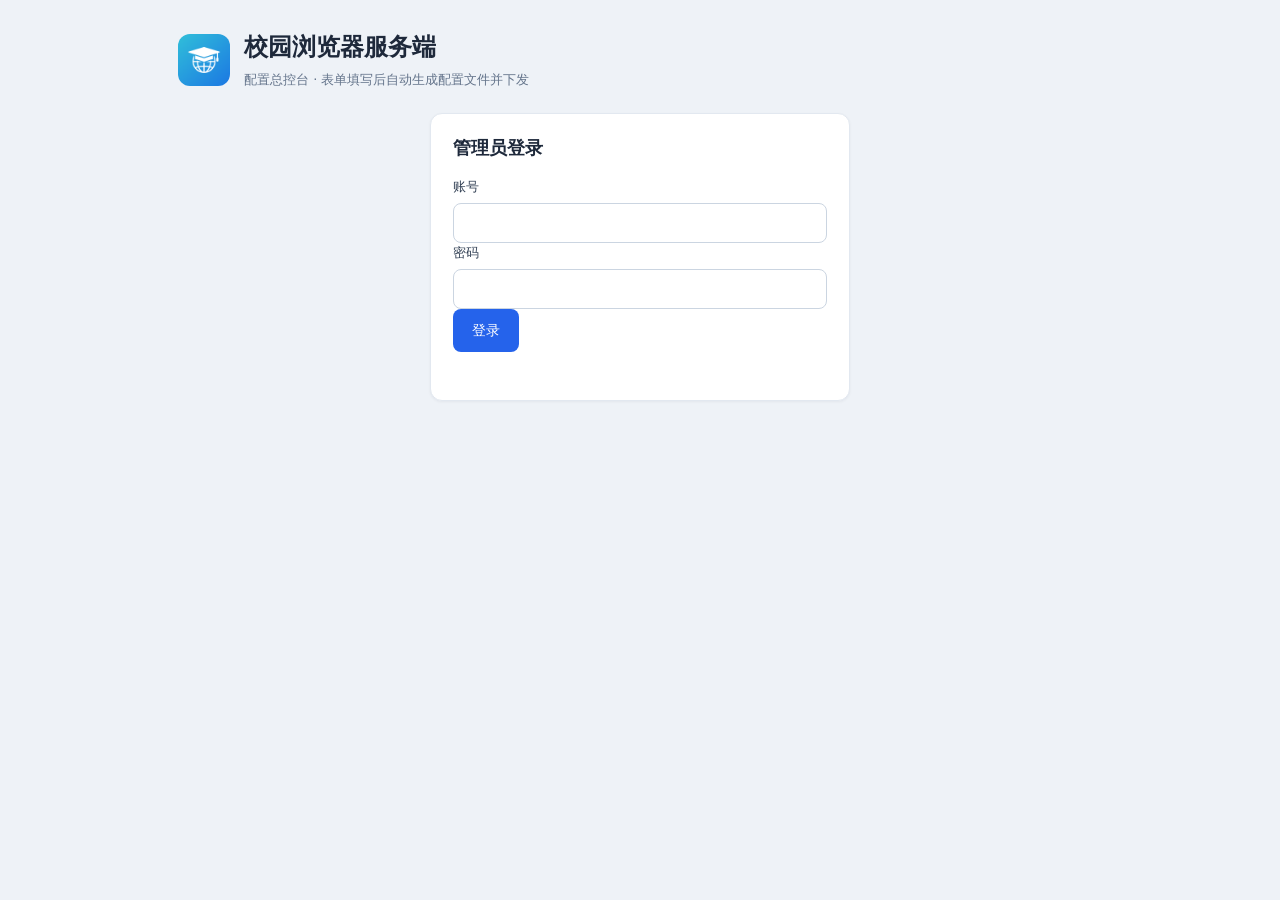
==== wwwroot/index.html @ 8f3c325d "Initial commit: school-browser-server v0.4.0" ====
<!DOCTYPE html>
<html lang="zh-CN">
<head>
  <meta charset="UTF-8">
  <meta name="viewport" content="width=device-width, initial-scale=1.0">
  <title>校园浏览器 · 服务端管理后台</title>
  <link rel="icon" href="favicon.ico">
  <link rel="stylesheet" href="styles.css">
</head>
<body>
<div class="wrap">
  <header class="page-header">
    <img src="logo.png" alt="校园浏览器 logo" class="page-logo">
    <div>
      <h1>校园浏览器服务端</h1>
      <p class="muted">配置总控台 · 表单填写后自动生成配置文件并下发</p>
    </div>
  </header>

  <!-- 首次启动初始化向导 -->
  <section id="screen-setup" class="card hidden">
    <h2>首次启动 · 初始化向导</h2>
    <p class="muted">设置管理员账号与第一份配置，完成后写入本地数据库。</p>
    <div class="grid">
      <label>管理员账号<input id="setup-username" autocomplete="username" placeholder="admin"></label>
      <label>登录密码（至少 6 位）<input id="setup-password" type="password" autocomplete="new-password"></label>
      <label>门户标题<input id="setup-title" value="校园门户"></label>
      <label>首页网址<input id="setup-home" placeholder="https://portal.example.edu.cn"></label>
      <label>管控模式
        <select id="setup-mode">
          <option value="whitelist">白名单（只放行规则内网址，推荐）</option>
          <option value="blacklist">黑名单（默认全放行，仅拦截规则内网址）</option>
        </select>
      </label>
      <label>轮询间隔（秒，30~86400）<input id="setup-interval" type="number" value="300" min="30"></label>
      <label class="full">白/黑名单规则（一行一条，支持 *.example.edu.cn、https://host/*）
        <textarea id="setup-rules" rows="4" placeholder="*.example.edu.cn&#10;https://jw.example.edu.cn/*"></textarea>
      </label>
      <div class="full">
        <label>快捷书签（教师在 APP 工具栏一键打开；白名单模式下书签网址自动放行）</label>
        <div id="setup-bookmarks" class="bm-editor"></div>
        <button type="button" id="btn-setup-add-bm" class="ghost add-bm">+ 添加书签</button>
      </div>
      <label class="chk"><input id="setup-hidden-entry" type="checkbox" checked> 允许平板打开隐藏管理入口（Logo 连点 5 次；关闭后仅能由服务器重新开启）</label>
      <label class="chk"><input id="setup-block-screenshot" type="checkbox" checked> 禁止截屏与录屏（FLAG_SECURE，开启后平板全局强制）</label>
      <div class="full">
        <label>允许唤醒的应用白名单（APP 工具栏「应用」按钮；网页内自定义 scheme 链接也按此表拉起）</label>
        <div id="setup-apps" class="app-editor"></div>
        <button type="button" id="btn-setup-add-app" class="ghost add-bm">+ 添加应用</button>
      </div>
      <label>平板 6 位管理密码（可留空）<input id="setup-pin" inputmode="numeric" maxlength="6" placeholder="6 位数字"></label>
    </div>
    <button id="btn-setup" class="primary">完成初始化</button>
    <p id="setup-msg" class="msg"></p>
  </section>

  <!-- 登录 -->
  <section id="screen-login" class="card hidden narrow">
    <h2>管理员登录</h2>
    <label>账号<input id="login-username" autocomplete="username"></label>
    <label>密码<input id="login-password" type="password" autocomplete="current-password"></label>
    <button id="btn-login" class="primary">登录</button>
    <p id="login-msg" class="msg"></p>
  </section>

  <!-- 控制台 -->
  <section id="screen-dashboard" class="hidden">
    <div class="bar">
      <h2>配置管理</h2>
      <div>
        <button id="btn-reload" class="ghost">刷新</button>
        <button id="btn-logout" class="ghost">退出登录</button>
      </div>
    </div>

    <div class="card">
      <div class="grid">
        <label>门户标题<input id="f-title"></label>
        <label>首页网址<input id="f-home" placeholder="https://..."></label>
        <label>备用网址（打不开时）<input id="f-fallback" placeholder="可选"></label>
        <label>管控模式
          <select id="f-mode">
            <option value="whitelist">白名单（只放行规则内）</option>
            <option value="blacklist">黑名单（仅拦截规则内）</option>
          </select>
        </label>
        <label>轮询间隔（秒）<input id="f-interval" type="number" min="30"></label>
        <label class="chk"><input id="f-kiosk" type="checkbox"> 启用全屏锁定（kiosk）</label>
        <label class="full">规则（一行一条）<textarea id="f-rules" rows="5"></textarea></label>
        <div class="full">
          <label>快捷书签（APP 工具栏书签按钮中展示，白名单模式下自动放行）</label>
          <div id="f-bookmarks" class="bm-editor"></div>
          <button type="button" id="btn-f-add-bm" class="ghost add-bm">+ 添加书签</button>
        </div>
        <label class="chk"><input id="f-hidden-entry" type="checkbox" checked> 允许平板打开隐藏管理入口</label>
        <label class="chk"><input id="f-block-screenshot" type="checkbox" checked> 禁止截屏与录屏</label>
        <div class="full">
          <label>允许唤醒的应用白名单（包名 / 显示名 / 触发 scheme）</label>
          <div id="f-apps" class="app-editor"></div>
          <button type="button" id="btn-f-add-app" class="ghost add-bm">+ 添加应用</button>
        </div>
        <label>平板 6 位管理密码<input id="f-pin" inputmode="numeric" maxlength="6" placeholder="留空保持不变"></label>
        <label>发布备注（可选）<input id="f-note" placeholder="如：新增教务系统"></label>
      </div>
      <button id="btn-publish" class="primary">发布新版本</button>
      <p id="pub-msg" class="msg"></p>
    </div>

    <div class="card">
      <h3>历史版本（回滚）</h3>
      <table id="tbl-versions">
        <thead><tr><th>版本</th><th>发布时间</th><th>备注</th><th>操作</th></tr></thead>
        <tbody></tbody>
      </table>
    </div>

    <div class="card">
      <h3>在线设备</h3>
      <table id="tbl-devices">
        <thead><tr><th>状态</th><th>设备 ID</th><th>名称</th><th>APP 版本</th><th>配置版本</th><th>当前 IP</th><th>注册时间</th><th>最后在线</th></tr></thead>
        <tbody></tbody>
      </table>
    </div>

    <div class="card">
      <h3>配置签名公钥（内置到 APP）</h3>
      <p class="muted">把下面内容填入 APP 端 SecurityConfig.SERVER_PUBLIC_KEY_PEM 后重新打包；留空时 APP 仅记录警告不验签（仅限调试）。</p>
      <textarea id="ta-pubkey" rows="6" readonly></textarea>
    </div>
  </section>
</div>
<script src="app.js"></script>
</body>
</html>
---- wwwroot/styles.css ----
* { box-sizing: border-box; margin: 0; padding: 0; }
body {
  font-family: "PingFang SC", "Microsoft YaHei", system-ui, sans-serif;
  background: #eef2f7; color: #1e293b; line-height: 1.6;
}
.wrap { max-width: 960px; margin: 0 auto; padding: 28px 18px 48px; }
header { text-align: center; margin-bottom: 22px; }
h1 { font-size: 24px; }
.page-header { display: flex; align-items: center; gap: 14px; text-align: left; }
.page-header h1 { margin: 0; }
.page-header p { margin: 4px 0 0; }
.page-logo { width: 52px; height: 52px; border-radius: 12px; flex-shrink: 0; }
h2 { font-size: 18px; margin-bottom: 14px; }
h3 { font-size: 15px; margin-bottom: 10px; }
.muted { color: #64748b; font-size: 13px; margin: 6px 0 14px; }
.hidden { display: none !important; }

.card {
  background: #fff; border: 1px solid #e2e8f0; border-radius: 12px;
  padding: 20px 22px; margin-bottom: 18px; box-shadow: 0 1px 3px rgba(15,23,42,.05);
}
.narrow { max-width: 420px; margin: 0 auto; }
.bar { display: flex; justify-content: space-between; align-items: center; margin: 6px 2px 12px; }
.bar h2 { margin: 0; }

.grid { display: grid; grid-template-columns: 1fr 1fr; gap: 12px 16px; margin-bottom: 14px; }
label { display: flex; flex-direction: column; font-size: 13px; color: #334155; gap: 5px; }
label.full { grid-column: 1 / -1; }
label.chk { flex-direction: row; align-items: center; gap: 8px; }
input, select, textarea {
  font: inherit; font-size: 14px; padding: 8px 10px;
  border: 1px solid #cbd5e1; border-radius: 8px; background: #fff; color: #0f172a;
  width: 100%;
}
textarea { resize: vertical; font-family: ui-monospace, Menlo, Consolas, monospace; font-size: 12.5px; }
input:focus, select:focus, textarea:focus { outline: 2px solid #bfdbfe; border-color: #2563eb; }

button {
  font: inherit; font-size: 14px; padding: 9px 18px; border-radius: 8px;
  border: 1px solid transparent; cursor: pointer;
}
.primary { background: #2563eb; color: #fff; }
.primary:hover { background: #1d4ed8; }
.ghost { background: #fff; border-color: #cbd5e1; color: #334155; margin-left: 8px; }
.ghost:hover { background: #f1f5f9; }
.mini { padding: 4px 10px; font-size: 12.5px; background: #fff7ed; border-color: #fdba74; color: #c2410c; }

.msg { font-size: 13px; margin-top: 10px; min-height: 18px; }
.msg.ok { color: #15803d; }
.msg.err { color: #b91c1c; }

/* 快捷书签编辑器 */
.bm-editor { display: flex; flex-direction: column; gap: 8px; margin: 6px 0 8px; }
.bm-row { display: grid; grid-template-columns: 1fr 1.6fr 40px; gap: 8px; align-items: center; }
.bm-row .bm-del {
  padding: 7px 0; border-radius: 8px; border: 1px solid #fecaca;
  background: #fef2f2; color: #b91c1c; cursor: pointer; font-size: 16px; line-height: 1;
}
.bm-row .bm-del:hover { background: #fee2e2; }
.add-bm { padding: 6px 14px; font-size: 13px; }

/* 允许唤醒的应用编辑器（显示名 / 包名 / scheme / 删除） */
.app-editor { display: flex; flex-direction: column; gap: 8px; margin: 6px 0 8px; }
.app-row { display: grid; grid-template-columns: 1.2fr 1.4fr 1fr 40px; gap: 8px; align-items: center; }
.app-row .app-del {
  padding: 7px 0; border-radius: 8px; border: 1px solid #fecaca;
  background: #fef2f2; color: #b91c1c; cursor: pointer; font-size: 16px; line-height: 1;
}
.app-row .app-del:hover { background: #fee2e2; }

table { width: 100%; border-collapse: collapse; font-size: 13px; }
th, td { text-align: left; padding: 8px 10px; border-bottom: 1px solid #eef2f7; }
th { color: #64748b; font-weight: 600; font-size: 12.5px; }
td code { font-size: 12px; }
#ta-pubkey { background: #f8fafc; }

@media (max-width: 640px) {
  .grid { grid-template-columns: 1fr; }
}
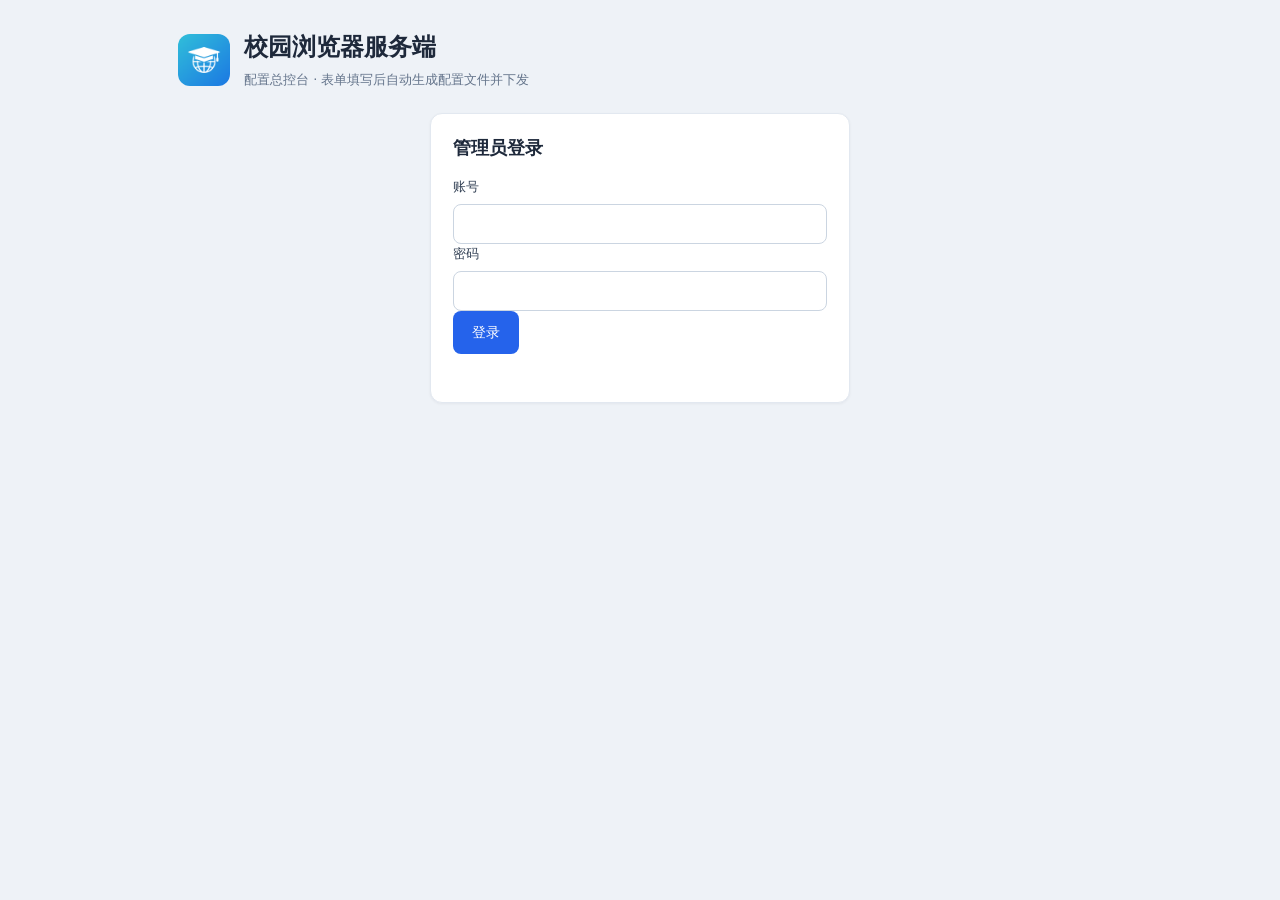
==== commit bac5698a: "v0.8.3：后台配置页排版重构 + 删安全设置 + APP UA 强制常开 + 平板密码与配置解耦 + 前端拆页 + 静态资源安全头（含 0.8.3 安装包） - 配置管理页拆成 7 张分组卡片；修" ====
--- a/wwwroot/index.html
+++ b/wwwroot/index.html
@@ -3,7 +3,7 @@
 <head>
   <meta charset="UTF-8">
   <meta name="viewport" content="width=device-width, initial-scale=1.0">
-  <title>校园浏览器 · 服务端管理后台</title>
+  <title>管理员登录 · 校园浏览器服务端</title>
   <link rel="icon" href="favicon.ico">
   <link rel="stylesheet" href="styles.css">
 </head>
@@ -17,118 +17,16 @@
     </div>
   </header>
 
-  <!-- 首次启动初始化向导 -->
-  <section id="screen-setup" class="card hidden">
-    <h2>首次启动 · 初始化向导</h2>
-    <p class="muted">设置管理员账号与第一份配置，完成后写入本地数据库。</p>
-    <div class="grid">
-      <label>管理员账号<input id="setup-username" autocomplete="username" placeholder="admin"></label>
-      <label>登录密码（至少 6 位）<input id="setup-password" type="password" autocomplete="new-password"></label>
-      <label>门户标题<input id="setup-title" value="校园门户"></label>
-      <label>首页网址<input id="setup-home" placeholder="https://portal.example.edu.cn"></label>
-      <label>管控模式
-        <select id="setup-mode">
-          <option value="whitelist">白名单（只放行规则内网址，推荐）</option>
-          <option value="blacklist">黑名单（默认全放行，仅拦截规则内网址）</option>
-        </select>
-      </label>
-      <label>轮询间隔（秒，30~86400）<input id="setup-interval" type="number" value="300" min="30"></label>
-      <label class="full">白/黑名单规则（一行一条，支持 *.example.edu.cn、https://host/*）
-        <textarea id="setup-rules" rows="4" placeholder="*.example.edu.cn&#10;https://jw.example.edu.cn/*"></textarea>
-      </label>
-      <div class="full">
-        <label>快捷书签（教师在 APP 工具栏一键打开；白名单模式下书签网址自动放行）</label>
-        <div id="setup-bookmarks" class="bm-editor"></div>
-        <button type="button" id="btn-setup-add-bm" class="ghost add-bm">+ 添加书签</button>
-      </div>
-      <label class="chk"><input id="setup-hidden-entry" type="checkbox" checked> 允许平板打开隐藏管理入口（Logo 连点 5 次；关闭后仅能由服务器重新开启）</label>
-      <label class="chk"><input id="setup-block-screenshot" type="checkbox" checked> 禁止截屏与录屏（FLAG_SECURE，开启后平板全局强制）</label>
-      <div class="full">
-        <label>允许唤醒的应用白名单（APP 工具栏「应用」按钮；网页内自定义 scheme 链接也按此表拉起）</label>
-        <div id="setup-apps" class="app-editor"></div>
-        <button type="button" id="btn-setup-add-app" class="ghost add-bm">+ 添加应用</button>
-      </div>
-      <label>平板 6 位管理密码（可留空）<input id="setup-pin" inputmode="numeric" maxlength="6" placeholder="6 位数字"></label>
-    </div>
-    <button id="btn-setup" class="primary">完成初始化</button>
-    <p id="setup-msg" class="msg"></p>
-  </section>
-
-  <!-- 登录 -->
-  <section id="screen-login" class="card hidden narrow">
+  <!-- 管理员登录 -->
+  <section id="screen-login" class="card narrow">
     <h2>管理员登录</h2>
     <label>账号<input id="login-username" autocomplete="username"></label>
     <label>密码<input id="login-password" type="password" autocomplete="current-password"></label>
     <button id="btn-login" class="primary">登录</button>
     <p id="login-msg" class="msg"></p>
   </section>
-
-  <!-- 控制台 -->
-  <section id="screen-dashboard" class="hidden">
-    <div class="bar">
-      <h2>配置管理</h2>
-      <div>
-        <button id="btn-reload" class="ghost">刷新</button>
-        <button id="btn-logout" class="ghost">退出登录</button>
-      </div>
-    </div>
-
-    <div class="card">
-      <div class="grid">
-        <label>门户标题<input id="f-title"></label>
-        <label>首页网址<input id="f-home" placeholder="https://..."></label>
-        <label>备用网址（打不开时）<input id="f-fallback" placeholder="可选"></label>
-        <label>管控模式
-          <select id="f-mode">
-            <option value="whitelist">白名单（只放行规则内）</option>
-            <option value="blacklist">黑名单（仅拦截规则内）</option>
-          </select>
-        </label>
-        <label>轮询间隔（秒）<input id="f-interval" type="number" min="30"></label>
-        <label class="chk"><input id="f-kiosk" type="checkbox"> 启用全屏锁定（kiosk）</label>
-        <label class="full">规则（一行一条）<textarea id="f-rules" rows="5"></textarea></label>
-        <div class="full">
-          <label>快捷书签（APP 工具栏书签按钮中展示，白名单模式下自动放行）</label>
-          <div id="f-bookmarks" class="bm-editor"></div>
-          <button type="button" id="btn-f-add-bm" class="ghost add-bm">+ 添加书签</button>
-        </div>
-        <label class="chk"><input id="f-hidden-entry" type="checkbox" checked> 允许平板打开隐藏管理入口</label>
-        <label class="chk"><input id="f-block-screenshot" type="checkbox" checked> 禁止截屏与录屏</label>
-        <div class="full">
-          <label>允许唤醒的应用白名单（包名 / 显示名 / 触发 scheme）</label>
-          <div id="f-apps" class="app-editor"></div>
-          <button type="button" id="btn-f-add-app" class="ghost add-bm">+ 添加应用</button>
-        </div>
-        <label>平板 6 位管理密码<input id="f-pin" inputmode="numeric" maxlength="6" placeholder="留空保持不变"></label>
-        <label>发布备注（可选）<input id="f-note" placeholder="如：新增教务系统"></label>
-      </div>
-      <button id="btn-publish" class="primary">发布新版本</button>
-      <p id="pub-msg" class="msg"></p>
-    </div>
-
-    <div class="card">
-      <h3>历史版本（回滚）</h3>
-      <table id="tbl-versions">
-        <thead><tr><th>版本</th><th>发布时间</th><th>备注</th><th>操作</th></tr></thead>
-        <tbody></tbody>
-      </table>
-    </div>
-
-    <div class="card">
-      <h3>在线设备</h3>
-      <table id="tbl-devices">
-        <thead><tr><th>状态</th><th>设备 ID</th><th>名称</th><th>APP 版本</th><th>配置版本</th><th>当前 IP</th><th>注册时间</th><th>最后在线</th></tr></thead>
-        <tbody></tbody>
-      </table>
-    </div>
-
-    <div class="card">
-      <h3>配置签名公钥（内置到 APP）</h3>
-      <p class="muted">把下面内容填入 APP 端 SecurityConfig.SERVER_PUBLIC_KEY_PEM 后重新打包；留空时 APP 仅记录警告不验签（仅限调试）。</p>
-      <textarea id="ta-pubkey" rows="6" readonly></textarea>
-    </div>
-  </section>
 </div>
-<script src="app.js"></script>
+<script src="js/core.js"></script>
+<script src="js/login.js"></script>
 </body>
 </html>
--- a/wwwroot/styles.css
+++ b/wwwroot/styles.css
@@ -15,25 +15,48 @@
 .muted { color: #64748b; font-size: 13px; margin: 6px 0 14px; }
 .hidden { display: none !important; }
 
+/* ===== 卡片 ===== */
 .card {
   background: #fff; border: 1px solid #e2e8f0; border-radius: 12px;
   padding: 20px 22px; margin-bottom: 18px; box-shadow: 0 1px 3px rgba(15,23,42,.05);
 }
+.card > :last-child { margin-bottom: 0; }
 .narrow { max-width: 420px; margin: 0 auto; }
 .bar { display: flex; justify-content: space-between; align-items: center; margin: 6px 2px 12px; }
 .bar h2 { margin: 0; }
-
-.grid { display: grid; grid-template-columns: 1fr 1fr; gap: 12px 16px; margin-bottom: 14px; }
-label { display: flex; flex-direction: column; font-size: 13px; color: #334155; gap: 5px; }
+/* 卡片内的小节标题（v0.8.3 配置页分组）：左侧一条蓝色标识，与卡片标题区分 */
+.section-title {
+  display: flex; align-items: center; gap: 8px;
+  font-size: 14px; color: #0f172a; margin-bottom: 12px;
+}
+.section-title::before {
+  content: ""; width: 3px; height: 14px; border-radius: 2px; background: #2563eb; flex-shrink: 0;
+}
+.actions-card { background: #f8fbff; }
+
+/* ===== 表单栅格 ===== */
+.grid { display: grid; grid-template-columns: 1fr 1fr; gap: 14px 18px; }
+label { display: flex; flex-direction: column; font-size: 13px; color: #334155; gap: 6px; }
 label.full { grid-column: 1 / -1; }
-label.chk { flex-direction: row; align-items: center; gap: 8px; }
 input, select, textarea {
   font: inherit; font-size: 14px; padding: 8px 10px;
   border: 1px solid #cbd5e1; border-radius: 8px; background: #fff; color: #0f172a;
   width: 100%;
 }
+/* 关键修复（v0.8.3）：复选框/单选钮不受 width:100% 影响，否则会被拉满整格并挤到行尾 */
+input[type="checkbox"], input[type="radio"] { width: auto; flex: 0 0 auto; margin: 0; }
 textarea { resize: vertical; font-family: ui-monospace, Menlo, Consolas, monospace; font-size: 12.5px; }
 input:focus, select:focus, textarea:focus { outline: 2px solid #bfdbfe; border-color: #2563eb; }
+input[type="search"] { font-size: 13.5px; }
+
+/* 勾选式字段：整行 [勾选框] 说明文字，说明的第二行用小字灰字 */
+label.chk {
+  flex-direction: row; align-items: flex-start; gap: 9px;
+  font-size: 13.5px; line-height: 1.5; cursor: pointer;
+}
+label.chk input[type="checkbox"] { margin-top: 4px; }
+label.chk span { display: block; }
+label.chk span em { display: block; font-style: normal; color: #64748b; font-size: 12px; }
 
 button {
   font: inherit; font-size: 14px; padding: 9px 18px; border-radius: 8px;
@@ -57,7 +80,7 @@
   background: #fef2f2; color: #b91c1c; cursor: pointer; font-size: 16px; line-height: 1;
 }
 .bm-row .bm-del:hover { background: #fee2e2; }
-.add-bm { padding: 6px 14px; font-size: 13px; }
+.add-bm { padding: 6px 14px; font-size: 13px; margin-left: 0; }
 
 /* 允许唤醒的应用编辑器（显示名 / 包名 / scheme / 删除） */
 .app-editor { display: flex; flex-direction: column; gap: 8px; margin: 6px 0 8px; }
@@ -69,11 +92,145 @@
 .app-row .app-del:hover { background: #fee2e2; }
 
 table { width: 100%; border-collapse: collapse; font-size: 13px; }
-th, td { text-align: left; padding: 8px 10px; border-bottom: 1px solid #eef2f7; }
-th { color: #64748b; font-weight: 600; font-size: 12.5px; }
+th, td { text-align: left; padding: 10px 12px; border-bottom: 1px solid #eef2f7; }
+th { color: #64748b; font-weight: 600; font-size: 12.5px; white-space: nowrap; }
 td code { font-size: 12px; }
-#ta-pubkey { background: #f8fafc; }
+td.nowrap { white-space: nowrap; }
+tr.row-warn { background: #fdecec; }
+.dot-online-text { color: #2e9e5b; font-weight: 700; }
+.dot-offline-text { color: #9aa9ba; }
+/* 宽表格横向滚动，避免列挤压 */
+.table-scroll { overflow-x: auto; }
+.table-scroll table { min-width: 760px; }
+#ta-pubkey { background: #f8fafc; font-size: 12px; }
 
 @media (max-width: 640px) {
   .grid { grid-template-columns: 1fr; }
 }
+
+/* ===== 标签分级（v0.7.0）===== */
+.tabs {
+  display: flex; gap: 4px; background: #fff; border: 1px solid #e2e8f0;
+  border-radius: 10px; padding: 5px; margin-bottom: 16px; flex-wrap: wrap;
+}
+.tab {
+  background: transparent; border: none; color: #64748b;
+  padding: 8px 18px; border-radius: 7px; font-size: 14px;
+  transition: background .18s ease, color .18s ease;
+}
+.tab:hover { background: #f1f5f9; }
+.tab.active { background: #2563eb; color: #fff; }
+
+/* 标签面板：默认隐藏，由 js/admin.js 切换 */
+.tab-panel { display: none; animation: panel-fade .22s ease; }
+.tab-panel.active { display: block; }
+@keyframes panel-fade {
+  from { opacity: 0; transform: translateY(4px); }
+  to { opacity: 1; transform: translateY(0); }
+}
+
+/* ===== 设备管理工具栏（v0.7.0）===== */
+.device-toolbar h3 { display: flex; align-items: center; justify-content: space-between; margin-bottom: 12px; }
+.device-controls {
+  display: flex; gap: 12px; align-items: flex-end; flex-wrap: wrap; margin-bottom: 14px;
+}
+.device-controls .inline {
+  flex-direction: row; align-items: center; gap: 6px; font-size: 13px; white-space: nowrap;
+}
+.device-controls .inline select { width: auto; padding: 7px 10px; }
+.device-controls input[type="search"] { width: 220px; }
+.device-toolbar .inline {
+  flex-direction: row; align-items: center; gap: 6px; font-size: 13px;
+}
+.device-toolbar .inline select { width: auto; padding: 7px 10px; }
+.inline-note { margin: 0; font-weight: 400; }
+
+/* ===== 通用过渡动画（v0.7.0）===== */
+.card { transition: box-shadow .18s ease; }
+.card:hover { box-shadow: 0 3px 10px rgba(15,23,42,.08); }
+button { transition: background .15s ease, transform .08s ease, box-shadow .15s ease; }
+button:active { transform: scale(.97); }
+
+@media (max-width: 640px) {
+  .device-controls input[type="search"] { width: 100%; }
+  .device-controls { flex-direction: column; align-items: stretch; }
+}
+
+/* ===== 首页概览（v0.8.0）：指标卡 / 折线图 / 环形图 ===== */
+.stat-row { display: grid; grid-template-columns: repeat(4, 1fr); gap: 12px; }
+.stat-tile {
+  background: linear-gradient(180deg, #f8fbff 0%, #eef4ff 100%);
+  border: 1px solid #e2e8f0; border-radius: 12px; padding: 16px 14px; text-align: center;
+}
+.stat-num { font-size: 30px; font-weight: 700; color: #1b7ae0; line-height: 1.2; }
+.stat-label { font-size: 12.5px; color: #64748b; margin-top: 4px; }
+
+.chart-box { width: 100%; overflow: hidden; }
+#chart-line { width: 100%; height: 260px; display: block; }
+
+.donut-wrap { display: flex; align-items: center; gap: 28px; flex-wrap: wrap; }
+#chart-donut { width: 240px; height: 240px; flex-shrink: 0; }
+.donut-legend { font-size: 13.5px; line-height: 2; color: #334155; }
+.donut-legend .dot {
+  display: inline-block; width: 10px; height: 10px; border-radius: 50%; margin-right: 8px;
+}
+.dot-online { background: #1b7ae0; }
+.dot-offline { background: #cbd5e1; }
+.donut-legend .muted { max-width: 320px; line-height: 1.6; }
+
+@media (max-width: 760px) {
+  .stat-row { grid-template-columns: repeat(2, 1fr); }
+}
+
+/* ===== HTML 页编辑器（v0.8.0） ===== */
+.html-layout { display: grid; grid-template-columns: 260px 1fr; gap: 18px; align-items: start; }
+.html-list-head { display: flex; align-items: center; justify-content: space-between; margin-bottom: 8px; }
+#html-list { display: flex; flex-direction: column; gap: 6px; max-height: 420px; overflow-y: auto; }
+.html-item {
+  border: 1px solid #e2e8f0; border-radius: 8px; padding: 9px 11px; cursor: pointer;
+  background: #fff; transition: background .15s ease, border-color .15s ease;
+}
+.html-item:hover { background: #f1f5f9; }
+.html-item.active { border-color: #2563eb; background: #eff6ff; }
+.html-item .t { font-weight: 600; font-size: 13.5px; color: #0f172a; }
+.html-item .s { font-size: 12px; color: #64748b; word-break: break-all; }
+#html-body { min-height: 320px; line-height: 1.5; }
+.html-actions { display: flex; gap: 8px; flex-wrap: wrap; margin-top: 10px; }
+.html-actions .ghost { margin-left: 0; }
+.ghost.danger { border-color: #fecaca; color: #b91c1c; }
+.ghost.danger:hover { background: #fef2f2; }
+.html-picker { display: flex; flex-direction: column; gap: 6px; margin: 6px 0 4px; }
+.html-picker label { flex-direction: row; align-items: center; gap: 8px; font-size: 13px; }
+.html-picker code { font-size: 12px; color: #64748b; }
+
+/* ===== 操作日志分页（v0.8.0） ===== */
+.pager { display: flex; align-items: center; gap: 12px; margin-top: 12px; }
+#tbl-logs td { font-size: 12.5px; }
+#tbl-logs td.detail { max-width: 360px; word-break: break-word; }
+
+@media (max-width: 900px) {
+  .html-layout { grid-template-columns: 1fr; }
+}
+
+/* ===== 弹窗（v0.8.3：从 index.html 内联样式改为类） ===== */
+.modal-backdrop {
+  display: none; position: fixed; inset: 0; background: rgba(0,0,0,.4); z-index: 100;
+  align-items: center; justify-content: center; padding: 18px;
+}
+.modal-backdrop.open { display: flex; }
+.modal-box {
+  background: #fff; border-radius: 12px; padding: 20px 22px;
+  max-width: 480px; width: 100%; max-height: 85vh; overflow-y: auto;
+}
+.modal-box h3 { margin-top: 0; }
+.modal-box .muted { margin: 4px 0 10px; }
+.modal-row { display: flex; gap: 8px; margin-bottom: 10px; }
+.modal-columns { display: grid; grid-template-columns: 1fr 1fr; gap: 6px; margin-bottom: 14px; }
+.modal-columns .export-col {
+  flex-direction: row; align-items: center; gap: 6px; cursor: pointer; font-size: 13px;
+}
+.modal-field { margin-bottom: 14px; }
+.modal-label { display: block; margin-bottom: 6px; font-weight: 600; }
+.modal-range { display: flex; gap: 8px; align-items: center; margin-bottom: 8px; }
+.modal-actions { display: flex; gap: 8px; justify-content: flex-end; }
+.modal-actions .mini { margin-left: 0; }
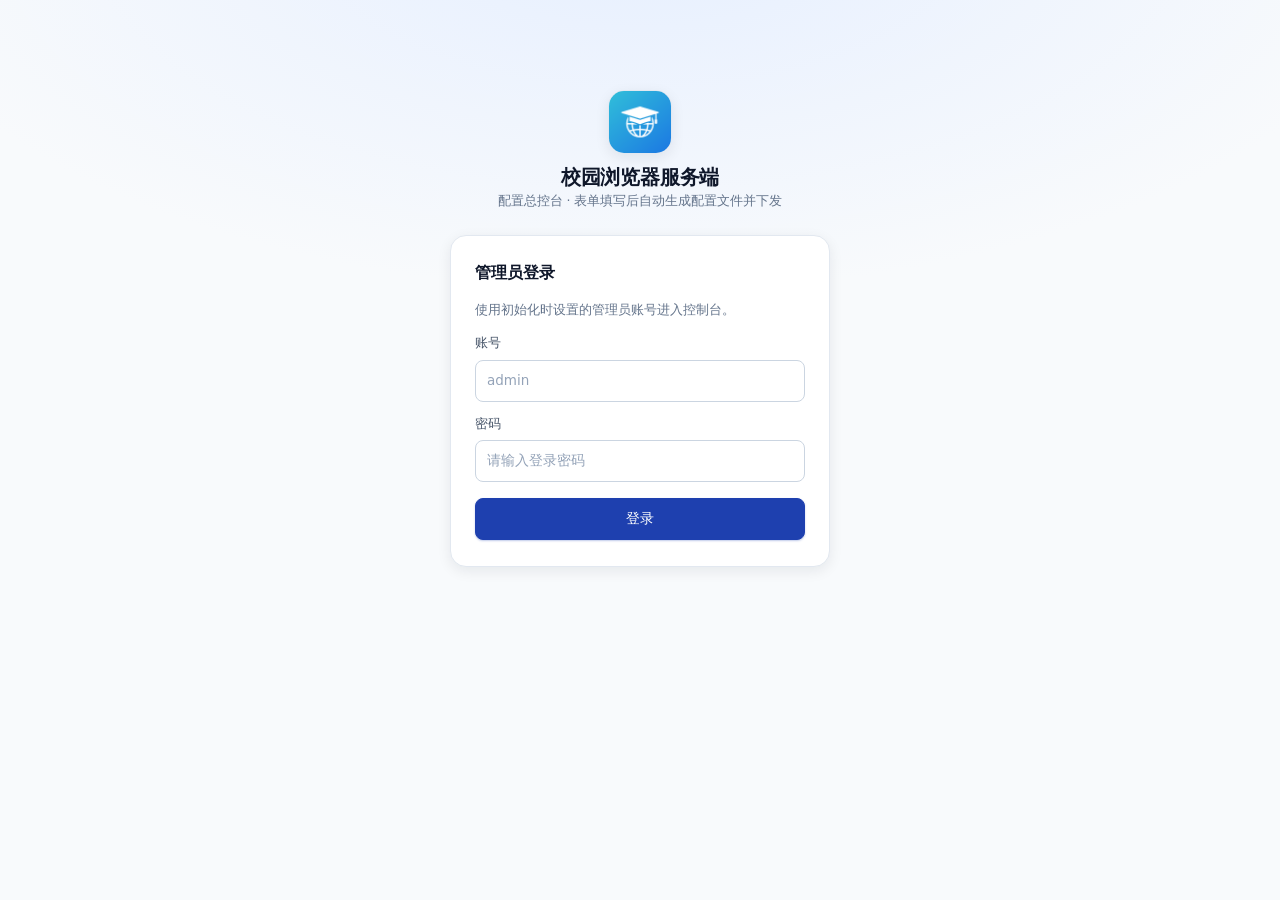
==== commit e04abb46: "后台视觉改版（未发版，随下一版发布）：设计令牌化 styles.css + 分段吸顶标签页 + 表格吸顶斑马纹 + 三真页面与统计卡矢量图标 + 首页图表换肤 + README 补「后台界面」 - s" ====
--- a/wwwroot/index.html
+++ b/wwwroot/index.html
@@ -3,11 +3,12 @@
 <head>
   <meta charset="UTF-8">
   <meta name="viewport" content="width=device-width, initial-scale=1.0">
+  <meta name="color-scheme" content="light">
   <title>管理员登录 · 校园浏览器服务端</title>
   <link rel="icon" href="favicon.ico">
   <link rel="stylesheet" href="styles.css">
 </head>
-<body>
+<body class="page-login">
 <div class="wrap">
   <header class="page-header">
     <img src="logo.png" alt="校园浏览器 logo" class="page-logo">
@@ -20,8 +21,9 @@
   <!-- 管理员登录 -->
   <section id="screen-login" class="card narrow">
     <h2>管理员登录</h2>
-    <label>账号<input id="login-username" autocomplete="username"></label>
-    <label>密码<input id="login-password" type="password" autocomplete="current-password"></label>
+    <p class="muted">使用初始化时设置的管理员账号进入控制台。</p>
+    <label>账号<input id="login-username" autocomplete="username" placeholder="admin"></label>
+    <label>密码<input id="login-password" type="password" autocomplete="current-password" placeholder="请输入登录密码"></label>
     <button id="btn-login" class="primary">登录</button>
     <p id="login-msg" class="msg"></p>
   </section>
--- a/wwwroot/styles.css
+++ b/wwwroot/styles.css
@@ -1,236 +1,594 @@
-* { box-sizing: border-box; margin: 0; padding: 0; }
+/* ==========================================================================
+   校园浏览器 · 服务端后台样式
+   设计基调：Data-Dense Dashboard —— 蓝色数据主色 + 琥珀色行动点，4/8 网格，紧凑
+   约束（不可破坏）：
+     · 零依赖、无构建：本文件是唯一 CSS 入口
+     · CSP 为 default-src 'self'：禁止外链字体/图片，只能用系统字体栈
+     · 所有既有 DOM id / 类名保持不变（.buildtools/smoketest 按 id 建桩）
+   颜色一律走语义令牌，禁止在组件里直接写裸 hex（图表 JS 内联 SVG 除外）
+   ========================================================================== */
+
+/* ---------- 1. 设计令牌 ---------- */
+:root {
+  color-scheme: light;
+
+  /* 字体：西文优先 -> 中文回退；等宽用于代码/规则/HTML 编辑 */
+  --font-sans: -apple-system, BlinkMacSystemFont, "Segoe UI", "PingFang SC",
+    "Hiragino Sans GB", "Microsoft YaHei UI", "Microsoft YaHei", system-ui, sans-serif;
+  --font-mono: ui-monospace, SFMono-Regular, "SF Mono", Menlo, Consolas,
+    "Microsoft YaHei", monospace;
+
+  /* 品牌色（data blue） */
+  --c-primary: #1e40af;
+  --c-primary-600: #2563eb;
+  --c-primary-500: #3b82f6;
+  --c-primary-100: #dbeafe;
+  --c-primary-50: #eff6ff;
+
+  /* 行动点（琥珀；由 #f59e0b 压深以满足正文 3:1） */
+  --c-accent: #b45309;
+  --c-accent-100: #fde68a;
+  --c-accent-50: #fffbeb;
+
+  /* 中性色 */
+  --c-bg: #f8fafc;
+  --c-surface: #ffffff;
+  --c-surface-2: #f1f5f9;
+  --c-surface-3: #e9eef6;
+  --c-border: #e2e8f0;
+  --c-border-strong: #cbd5e1;
+  --c-border-hover: #b6c2d4;
+  --c-text: #0f172a;
+  --c-text-2: #475569;
+  --c-text-3: #64748b;
+  --c-text-4: #94a3b8;
+
+  /* 状态色 */
+  --c-ok: #047857;
+  --c-ok-50: #ecfdf5;
+  --c-ok-border: #a7f3d0;
+  --c-danger: #b91c1c;
+  --c-danger-50: #fef2f2;
+  --c-danger-border: #fecaca;
+  --c-warn: #b45309;
+  --c-warn-50: #fffbeb;
+  /* 派生色：组件只引用这些令牌，不在规则里写裸 hex */
+  --c-accent-200: #fcd34d;
+  --c-accent-hover: #fef3c7;
+  --c-danger-100: #fee2e2;
+  --c-danger-300: #fca5a5;
+  --c-ok-600: #059669;
+  --c-warn-600: #d97706;
+  --c-divider: #eef2f7;
+  --c-row-alt: #fbfcfe;
+  --c-on-primary: #ffffff;
+  --c-primary-glow: #e6efff;
+
+  /* 圆角 */
+  --r-xs: 4px;
+  --r-sm: 6px;
+  --r: 8px;
+  --r-md: 10px;
+  --r-lg: 14px;
+  --r-xl: 16px;
+  --r-pill: 999px;
+
+  /* 阴影 / 焦点环 */
+  --sh-1: 0 1px 2px rgba(15, 23, 42, .04), 0 1px 3px rgba(15, 23, 42, .06);
+  --sh-2: 0 4px 14px rgba(15, 23, 42, .08);
+  --sh-3: 0 20px 50px rgba(15, 23, 42, .22);
+  --ring: 0 0 0 3px rgba(37, 99, 235, .18);
+
+  /* 间距：4/8 节奏 */
+  --sp-1: 4px;
+  --sp-2: 8px;
+  --sp-3: 12px;
+  --sp-4: 16px;
+  --sp-5: 24px;
+  --sp-6: 32px;
+
+  /* 动效 */
+  --ease: cubic-bezier(.2, .7, .3, 1);
+  --dur-1: 110ms;
+  --dur-2: 180ms;
+  --dur-3: 260ms;
+}
+
+/* ---------- 2. 基础 ---------- */
+*,
+*::before,
+*::after { box-sizing: border-box; margin: 0; padding: 0; }
+
 body {
-  font-family: "PingFang SC", "Microsoft YaHei", system-ui, sans-serif;
-  background: #eef2f7; color: #1e293b; line-height: 1.6;
-}
-.wrap { max-width: 960px; margin: 0 auto; padding: 28px 18px 48px; }
-header { text-align: center; margin-bottom: 22px; }
-h1 { font-size: 24px; }
-.page-header { display: flex; align-items: center; gap: 14px; text-align: left; }
-.page-header h1 { margin: 0; }
-.page-header p { margin: 4px 0 0; }
-.page-logo { width: 52px; height: 52px; border-radius: 12px; flex-shrink: 0; }
-h2 { font-size: 18px; margin-bottom: 14px; }
-h3 { font-size: 15px; margin-bottom: 10px; }
-.muted { color: #64748b; font-size: 13px; margin: 6px 0 14px; }
+  font-family: var(--font-sans);
+  font-size: 14px;
+  line-height: 1.6;
+  background: var(--c-bg);
+  color: var(--c-text);
+  -webkit-font-smoothing: antialiased;
+  text-rendering: optimizeLegibility;
+}
+
+::selection { background: var(--c-primary-100); color: var(--c-text); }
+
+* { scrollbar-width: thin; scrollbar-color: var(--c-border-strong) transparent; }
+::-webkit-scrollbar { width: 10px; height: 10px; }
+::-webkit-scrollbar-thumb {
+  background: var(--c-border-strong); border-radius: var(--r-pill);
+  border: 2px solid transparent; background-clip: content-box;
+}
+::-webkit-scrollbar-thumb:hover { background: var(--c-border-hover); background-clip: content-box; }
+::-webkit-scrollbar-track { background: transparent; }
+
+.page-logo { object-fit: contain; }
+
+.wrap { max-width: 1180px; margin: 0 auto; padding: 24px 20px 56px; }
+
+h1 { font-size: 22px; font-weight: 700; line-height: 1.3; letter-spacing: -.01em; }
+h2 { font-size: 17px; font-weight: 600; line-height: 1.4; }
+h3 { font-size: 14.5px; font-weight: 600; line-height: 1.45; }
+
+.card h2 { margin-bottom: var(--sp-4); }
+.card h3 { margin-bottom: 10px; }
+
+code {
+  font-family: var(--font-mono);
+  font-size: 12px;
+  background: var(--c-surface-2);
+  border-radius: var(--r-xs);
+  padding: 1px 5px;
+  color: var(--c-text-2);
+}
+
+.muted { color: var(--c-text-3); font-size: 13px; }
+p.muted { margin: 4px 0 12px; }
 .hidden { display: none !important; }
 
-/* ===== 卡片 ===== */
+/* ---------- 3. 页头 ---------- */
+.page-header {
+  display: flex; align-items: center; gap: var(--sp-3) var(--sp-4);
+  text-align: left; margin-bottom: var(--sp-5);
+}
+.page-header h1 { color: var(--c-text); }
+.page-header .muted { margin: 1px 0 0; font-size: 12.5px; color: var(--c-text-3); }
+.page-logo {
+  width: 52px; height: 52px; flex: 0 0 auto; border-radius: var(--r-lg);
+  background: var(--c-surface); border: 1px solid var(--c-border); box-shadow: var(--sh-1);
+}
+
+/* ---------- 4. 卡片 ---------- */
 .card {
-  background: #fff; border: 1px solid #e2e8f0; border-radius: 12px;
-  padding: 20px 22px; margin-bottom: 18px; box-shadow: 0 1px 3px rgba(15,23,42,.05);
-}
+  background: var(--c-surface);
+  border: 1px solid var(--c-border);
+  border-radius: var(--r-lg);
+  padding: 20px 22px;
+  margin-bottom: var(--sp-4);
+  box-shadow: var(--sh-1);
+  transition: border-color var(--dur-2) var(--ease), box-shadow var(--dur-2) var(--ease);
+}
+/* 卡片内有输入焦点时轻微提亮，替代"卡片悬浮"——静态表单不需要 hover 位移 */
+.card:focus-within { border-color: var(--c-primary-100); box-shadow: var(--sh-2); }
 .card > :last-child { margin-bottom: 0; }
-.narrow { max-width: 420px; margin: 0 auto; }
-.bar { display: flex; justify-content: space-between; align-items: center; margin: 6px 2px 12px; }
+.narrow { max-width: 400px; margin-inline: auto; }
+.actions-card { background: linear-gradient(180deg, var(--c-surface) 0%, var(--c-primary-50) 100%); }
+
+.bar {
+  display: flex; justify-content: space-between; align-items: center;
+  gap: var(--sp-3); flex-wrap: wrap; margin: 2px 2px var(--sp-4);
+}
 .bar h2 { margin: 0; }
-/* 卡片内的小节标题（v0.8.3 配置页分组）：左侧一条蓝色标识，与卡片标题区分 */
+.bar > div { display: flex; gap: var(--sp-2); align-items: center; }
+.bar > div .ghost { margin-left: 0; }
+
+/* 卡片内小节标题：左侧色条 + 加粗标题（v0.8.3 配置分组） */
 .section-title {
-  display: flex; align-items: center; gap: 8px;
-  font-size: 14px; color: #0f172a; margin-bottom: 12px;
+  display: flex; align-items: center; gap: var(--sp-2);
+  font-size: 14px; font-weight: 600; color: var(--c-text);
+  margin-bottom: var(--sp-3);
 }
 .section-title::before {
-  content: ""; width: 3px; height: 14px; border-radius: 2px; background: #2563eb; flex-shrink: 0;
-}
-.actions-card { background: #f8fbff; }
-
-/* ===== 表单栅格 ===== */
-.grid { display: grid; grid-template-columns: 1fr 1fr; gap: 14px 18px; }
-label { display: flex; flex-direction: column; font-size: 13px; color: #334155; gap: 6px; }
+  content: ""; width: 3px; height: 15px; flex: 0 0 auto;
+  border-radius: var(--r-pill); background: var(--c-primary-600);
+}
+
+/* ---------- 5. 表单 ---------- */
+.grid { display: grid; grid-template-columns: 1fr 1fr; gap: var(--sp-3) 18px; }
+label {
+  display: flex; flex-direction: column; gap: 6px;
+  font-size: 13px; font-weight: 500; color: var(--c-text-2);
+}
 label.full { grid-column: 1 / -1; }
+
 input, select, textarea {
-  font: inherit; font-size: 14px; padding: 8px 10px;
-  border: 1px solid #cbd5e1; border-radius: 8px; background: #fff; color: #0f172a;
-  width: 100%;
-}
+  font: inherit; font-size: 13.5px; font-weight: 400;
+  width: 100%; padding: 8px 11px;
+  color: var(--c-text); background: var(--c-surface);
+  border: 1px solid var(--c-border-strong); border-radius: var(--r);
+  transition: border-color var(--dur-1) var(--ease), box-shadow var(--dur-1) var(--ease),
+    background var(--dur-1) var(--ease);
+}
+input::placeholder, textarea::placeholder { color: var(--c-text-4); }
+/* 下拉框统一自绘箭头（CSP 已放行 img-src data:，不引入外部资源） */
+select {
+  appearance: none; -webkit-appearance: none;
+  padding-right: 30px;
+  background-image: url("data:image/svg+xml,%3Csvg xmlns='http://www.w3.org/2000/svg' viewBox='0 0 24 24' fill='none' stroke='%2364748b' stroke-width='2' stroke-linecap='round' stroke-linejoin='round'%3E%3Cpath d='M6 9l6 6 6-6'/%3E%3C/svg%3E");
+  background-repeat: no-repeat;
+  background-position: right 9px center;
+  background-size: 15px 15px;
+}
+input:hover, select:hover, textarea:hover { border-color: var(--c-border-hover); }
+input:focus, select:focus, textarea:focus {
+  outline: none; border-color: var(--c-primary-600); box-shadow: var(--ring);
+}
+input:disabled, select:disabled, textarea:disabled { background: var(--c-surface-2); color: var(--c-text-4); cursor: not-allowed; }
+textarea[readonly] { background: var(--c-surface-2); }
+
 /* 关键修复（v0.8.3）：复选框/单选钮不受 width:100% 影响，否则会被拉满整格并挤到行尾 */
-input[type="checkbox"], input[type="radio"] { width: auto; flex: 0 0 auto; margin: 0; }
-textarea { resize: vertical; font-family: ui-monospace, Menlo, Consolas, monospace; font-size: 12.5px; }
-input:focus, select:focus, textarea:focus { outline: 2px solid #bfdbfe; border-color: #2563eb; }
-input[type="search"] { font-size: 13.5px; }
-
-/* 勾选式字段：整行 [勾选框] 说明文字，说明的第二行用小字灰字 */
+input[type="checkbox"], input[type="radio"] {
+  width: 16px; height: 16px; flex: 0 0 auto; margin: 0; padding: 0;
+  accent-color: var(--c-primary-600); cursor: pointer;
+}
+input[type="search"] { font-size: 13px; }
+textarea {
+  resize: vertical; min-height: 72px;
+  font-family: var(--font-mono); font-size: 12.5px; line-height: 1.55;
+}
+
+/* 勾选式字段：整行 [勾选框] 说明文字，第二行小字灰字 */
 label.chk {
   flex-direction: row; align-items: flex-start; gap: 9px;
-  font-size: 13.5px; line-height: 1.5; cursor: pointer;
-}
-label.chk input[type="checkbox"] { margin-top: 4px; }
+  font-size: 13px; font-weight: 400; line-height: 1.5; cursor: pointer;
+  color: var(--c-text-2);
+}
+label.chk input[type="checkbox"] { margin-top: 3px; }
+label.chk:hover { color: var(--c-text); }
 label.chk span { display: block; }
-label.chk span em { display: block; font-style: normal; color: #64748b; font-size: 12px; }
-
+label.chk span em { display: block; font-style: normal; color: var(--c-text-3); font-size: 12px; }
+
+/* ---------- 6. 按钮 ---------- */
 button {
-  font: inherit; font-size: 14px; padding: 9px 18px; border-radius: 8px;
-  border: 1px solid transparent; cursor: pointer;
-}
-.primary { background: #2563eb; color: #fff; }
-.primary:hover { background: #1d4ed8; }
-.ghost { background: #fff; border-color: #cbd5e1; color: #334155; margin-left: 8px; }
-.ghost:hover { background: #f1f5f9; }
-.mini { padding: 4px 10px; font-size: 12.5px; background: #fff7ed; border-color: #fdba74; color: #c2410c; }
-
-.msg { font-size: 13px; margin-top: 10px; min-height: 18px; }
-.msg.ok { color: #15803d; }
-.msg.err { color: #b91c1c; }
-
-/* 快捷书签编辑器 */
-.bm-editor { display: flex; flex-direction: column; gap: 8px; margin: 6px 0 8px; }
-.bm-row { display: grid; grid-template-columns: 1fr 1.6fr 40px; gap: 8px; align-items: center; }
-.bm-row .bm-del {
-  padding: 7px 0; border-radius: 8px; border: 1px solid #fecaca;
-  background: #fef2f2; color: #b91c1c; cursor: pointer; font-size: 16px; line-height: 1;
-}
-.bm-row .bm-del:hover { background: #fee2e2; }
-.add-bm { padding: 6px 14px; font-size: 13px; margin-left: 0; }
-
-/* 允许唤醒的应用编辑器（显示名 / 包名 / scheme / 删除） */
-.app-editor { display: flex; flex-direction: column; gap: 8px; margin: 6px 0 8px; }
-.app-row { display: grid; grid-template-columns: 1.2fr 1.4fr 1fr 40px; gap: 8px; align-items: center; }
-.app-row .app-del {
-  padding: 7px 0; border-radius: 8px; border: 1px solid #fecaca;
-  background: #fef2f2; color: #b91c1c; cursor: pointer; font-size: 16px; line-height: 1;
-}
-.app-row .app-del:hover { background: #fee2e2; }
-
-table { width: 100%; border-collapse: collapse; font-size: 13px; }
-th, td { text-align: left; padding: 10px 12px; border-bottom: 1px solid #eef2f7; }
-th { color: #64748b; font-weight: 600; font-size: 12.5px; white-space: nowrap; }
-td code { font-size: 12px; }
+  font: inherit; font-size: 13.5px; font-weight: 500; line-height: 1.4;
+  display: inline-flex; align-items: center; justify-content: center; gap: 6px;
+  padding: 8px 15px; border-radius: var(--r); border: 1px solid transparent;
+  cursor: pointer; white-space: nowrap;
+  transition: background var(--dur-1) var(--ease), border-color var(--dur-1) var(--ease),
+    color var(--dur-1) var(--ease), box-shadow var(--dur-2) var(--ease),
+    transform var(--dur-1) var(--ease);
+}
+button svg { width: 15px; height: 15px; flex: 0 0 auto; }
+button:hover { text-decoration: none; }
+button:active { transform: scale(.98); }
+button:disabled { opacity: .55; cursor: not-allowed; transform: none; }
+button:focus-visible { outline: 2px solid var(--c-primary-600); outline-offset: 2px; }
+
+.primary {
+  background: var(--c-primary); border-color: var(--c-primary); color: var(--c-on-primary);
+  box-shadow: 0 1px 2px rgba(30, 64, 175, .28);
+}
+.primary:hover { background: var(--c-primary-600); border-color: var(--c-primary-600); }
+.ghost {
+  background: var(--c-surface); border-color: var(--c-border-strong);
+  color: var(--c-text-2); margin-left: var(--sp-2);
+}
+.ghost:hover { background: var(--c-surface-2); border-color: var(--c-border-hover); color: var(--c-text); }
+.mini {
+  padding: 4px 10px; font-size: 12px; font-weight: 500;
+  background: var(--c-accent-50); border-color: var(--c-accent-100); color: var(--c-accent);
+  border-radius: var(--r-sm);
+}
+.mini:hover { background: var(--c-accent-hover); border-color: var(--c-accent-200); }
+.ghost.danger { border-color: var(--c-danger-border); color: var(--c-danger); }
+.ghost.danger:hover { background: var(--c-danger-50); border-color: var(--c-danger-300); }
+
+/* ---------- 7. 提示 / 状态 ---------- */
+.msg { font-size: 13px; margin-top: var(--sp-3); min-height: 18px; }
+.msg:empty { display: none; }
+.msg.ok, .msg.err {
+  padding: 9px 12px; border-radius: var(--r); border: 1px solid transparent; border-left-width: 3px;
+}
+.msg.ok { background: var(--c-ok-50); border-color: var(--c-ok-border); color: var(--c-ok); }
+.msg.err { background: var(--c-danger-50); border-color: var(--c-danger-border); color: var(--c-danger); }
+
+/* 设备状态：JS 只输出一个 ● 字符，状态文字在 span 外面 */
+.dot-online-text, .dot-offline-text { font-size: 11px; line-height: 1; }
+.dot-online-text { color: var(--c-ok-600); }
+.dot-offline-text { color: var(--c-border-strong); }
+
+/* ---------- 8. 表格 ---------- */
+.table-scroll {
+  overflow: auto; max-height: min(64vh, 720px);
+  background: var(--c-surface);
+  border: 1px solid var(--c-border); border-radius: var(--r-md);
+}
+.table-scroll table { min-width: 760px; }
+
+table { width: 100%; border-collapse: collapse; font-size: 13px; font-variant-numeric: tabular-nums; }
+thead th {
+  position: sticky; top: 0; z-index: 2;
+  background: var(--c-surface-2); color: var(--c-text-3);
+  font-size: 12px; font-weight: 600; letter-spacing: .01em;
+  text-align: left; white-space: nowrap; padding: 9px 12px;
+  box-shadow: inset 0 -1px 0 var(--c-border);
+}
+tbody td {
+  padding: 9px 12px; text-align: left; vertical-align: middle;
+  color: var(--c-text-2); border-bottom: 1px solid var(--c-divider);
+}
+tbody tr:last-child td { border-bottom: none; }
+tbody tr:nth-child(even) td { background: var(--c-row-alt); }
+tbody tr:hover td { background: var(--c-primary-50); }
+td.muted { color: var(--c-text-3); text-align: center; padding: 28px 12px; }
+td code { font-size: 11.5px; }
 td.nowrap { white-space: nowrap; }
-tr.row-warn { background: #fdecec; }
-.dot-online-text { color: #2e9e5b; font-weight: 700; }
-.dot-offline-text { color: #9aa9ba; }
-/* 宽表格横向滚动，避免列挤压 */
-.table-scroll { overflow-x: auto; }
-.table-scroll table { min-width: 760px; }
-#ta-pubkey { background: #f8fafc; font-size: 12px; }
-
-@media (max-width: 640px) {
-  .grid { grid-template-columns: 1fr; }
-}
-
-/* ===== 标签分级（v0.7.0）===== */
+tr.row-warn td { background: var(--c-danger-50); }
+tr.row-warn td:first-child { box-shadow: inset 3px 0 0 var(--c-danger-300); }
+
+#ta-pubkey { background: var(--c-surface-2); font-size: 11.5px; line-height: 1.5; }
+#tbl-logs td { font-size: 12.5px; }
+#tbl-logs td.detail { max-width: 360px; word-break: break-word; }
+
+/* ---------- 9. 标签页（分段控件，滚动吸顶） ---------- */
 .tabs {
-  display: flex; gap: 4px; background: #fff; border: 1px solid #e2e8f0;
-  border-radius: 10px; padding: 5px; margin-bottom: 16px; flex-wrap: wrap;
-}
+  display: flex; gap: 2px; padding: 4px;
+  background: var(--c-surface-2); border: 1px solid var(--c-border);
+  border-radius: var(--r-md); margin-bottom: 18px;
+  overflow-x: auto; scrollbar-width: none;
+  position: sticky; top: 0; z-index: 30;
+}
+.tabs::-webkit-scrollbar { display: none; }
 .tab {
-  background: transparent; border: none; color: #64748b;
-  padding: 8px 18px; border-radius: 7px; font-size: 14px;
-  transition: background .18s ease, color .18s ease;
-}
-.tab:hover { background: #f1f5f9; }
-.tab.active { background: #2563eb; color: #fff; }
-
-/* 标签面板：默认隐藏，由 js/admin.js 切换 */
-.tab-panel { display: none; animation: panel-fade .22s ease; }
+  flex: 0 0 auto; padding: 7px 14px; border: none; border-radius: var(--r);
+  background: transparent; color: var(--c-text-3);
+  font-size: 13.5px; font-weight: 500;
+  transition: background var(--dur-2) var(--ease), color var(--dur-2) var(--ease),
+    box-shadow var(--dur-2) var(--ease);
+}
+.tab svg { width: 15px; height: 15px; opacity: .75; transition: opacity var(--dur-2) var(--ease); }
+.tab:hover { background: rgba(255, 255, 255, .75); color: var(--c-text); }
+.tab.active {
+  background: var(--c-surface); color: var(--c-primary);
+  font-weight: 600; box-shadow: var(--sh-1);
+}
+.tab.active svg { opacity: 1; color: var(--c-primary-600); }
+
+.tab-panel { display: none; animation: panel-fade var(--dur-3) var(--ease); }
 .tab-panel.active { display: block; }
 @keyframes panel-fade {
   from { opacity: 0; transform: translateY(4px); }
   to { opacity: 1; transform: translateY(0); }
 }
 
-/* ===== 设备管理工具栏（v0.7.0）===== */
-.device-toolbar h3 { display: flex; align-items: center; justify-content: space-between; margin-bottom: 12px; }
+/* ---------- 10. 列表工具栏（设备 / 日志） ---------- */
+.device-toolbar h3 {
+  display: flex; align-items: center; justify-content: space-between;
+  gap: var(--sp-2); margin-bottom: var(--sp-3);
+}
 .device-controls {
-  display: flex; gap: 12px; align-items: flex-end; flex-wrap: wrap; margin-bottom: 14px;
-}
-.device-controls .inline {
-  flex-direction: row; align-items: center; gap: 6px; font-size: 13px; white-space: nowrap;
-}
-.device-controls .inline select { width: auto; padding: 7px 10px; }
+  display: flex; gap: 10px; align-items: flex-end; flex-wrap: wrap;
+  margin-bottom: var(--sp-4);
+}
+.device-controls .inline,
+.device-toolbar .inline {
+  flex-direction: row; align-items: center; gap: 6px;
+  font-size: 13px; font-weight: 400; white-space: nowrap; color: var(--c-text-3);
+}
+.device-controls .inline select,
+.device-toolbar .inline select { width: auto; padding: 6px 26px 6px 9px; }
+.device-controls .inline input { width: auto; padding: 6px 9px; }
 .device-controls input[type="search"] { width: 220px; }
-.device-toolbar .inline {
-  flex-direction: row; align-items: center; gap: 6px; font-size: 13px;
-}
-.device-toolbar .inline select { width: auto; padding: 7px 10px; }
-.inline-note { margin: 0; font-weight: 400; }
-
-/* ===== 通用过渡动画（v0.7.0）===== */
-.card { transition: box-shadow .18s ease; }
-.card:hover { box-shadow: 0 3px 10px rgba(15,23,42,.08); }
-button { transition: background .15s ease, transform .08s ease, box-shadow .15s ease; }
-button:active { transform: scale(.97); }
-
-@media (max-width: 640px) {
-  .device-controls input[type="search"] { width: 100%; }
-  .device-controls { flex-direction: column; align-items: stretch; }
-}
-
-/* ===== 首页概览（v0.8.0）：指标卡 / 折线图 / 环形图 ===== */
-.stat-row { display: grid; grid-template-columns: repeat(4, 1fr); gap: 12px; }
+
+/* 首页工具栏：标题一行、右侧「更新时间 + 自动刷新」一行 */
+.home-toolbar h3 { margin-bottom: 10px; }
+.home-toolbar .device-controls { align-items: center; margin-bottom: var(--sp-4); }
+
+/* 自动刷新时间戳小胶囊 */
+.inline-note {
+  display: inline-flex; align-items: center; gap: 6px;
+  margin: 0; padding: 1px 9px;
+  font-size: 12px; font-weight: 400; color: var(--c-text-3);
+  background: var(--c-surface-2); border: 1px solid var(--c-border);
+  border-radius: var(--r-pill);
+  font-variant-numeric: tabular-nums;
+}
+.inline-note:empty { display: none; }
+
+/* ---------- 11. 首页概览 ---------- */
+.stat-row { display: grid; grid-template-columns: repeat(4, 1fr); gap: var(--sp-3); }
 .stat-tile {
-  background: linear-gradient(180deg, #f8fbff 0%, #eef4ff 100%);
-  border: 1px solid #e2e8f0; border-radius: 12px; padding: 16px 14px; text-align: center;
-}
-.stat-num { font-size: 30px; font-weight: 700; color: #1b7ae0; line-height: 1.2; }
-.stat-label { font-size: 12.5px; color: #64748b; margin-top: 4px; }
+  position: relative; overflow: hidden;
+  display: flex; flex-direction: column; gap: 2px;
+  padding: 15px 16px 14px;
+  background: var(--c-surface); border: 1px solid var(--c-border);
+  border-radius: var(--r-md); box-shadow: var(--sh-1);
+  transition: border-color var(--dur-2) var(--ease), box-shadow var(--dur-2) var(--ease);
+}
+.stat-tile::before {
+  content: ""; position: absolute; inset: 0 auto 0 0; width: 3px;
+  background: var(--tile-accent, var(--c-primary-600));
+}
+.stat-tile:hover { border-color: var(--c-border-strong); box-shadow: var(--sh-2); }
+.stat-icon { width: 18px; height: 18px; color: var(--tile-accent, var(--c-primary-600)); margin-bottom: 6px; }
+.stat-num {
+  font-size: 30px; font-weight: 700; line-height: 1.15;
+  color: var(--c-text); font-variant-numeric: tabular-nums; letter-spacing: -.02em;
+}
+.stat-label { font-size: 12px; color: var(--c-text-3); font-weight: 500; }
+.stat-tile:nth-child(1) { --tile-accent: var(--c-ok); }
+.stat-tile:nth-child(2) { --tile-accent: var(--c-primary-600); }
+.stat-tile:nth-child(3) { --tile-accent: var(--c-text-4); }
+.stat-tile:nth-child(4) { --tile-accent: var(--c-warn-600); }
 
 .chart-box { width: 100%; overflow: hidden; }
 #chart-line { width: 100%; height: 260px; display: block; }
-
-.donut-wrap { display: flex; align-items: center; gap: 28px; flex-wrap: wrap; }
-#chart-donut { width: 240px; height: 240px; flex-shrink: 0; }
-.donut-legend { font-size: 13.5px; line-height: 2; color: #334155; }
+#line-empty {
+  margin: 10px 0 0; padding: 12px; text-align: center;
+  border: 1px dashed var(--c-border-strong); border-radius: var(--r);
+  background: var(--c-surface-2); color: var(--c-text-3); font-size: 12.5px;
+}
+
+.donut-wrap { display: flex; align-items: center; gap: var(--sp-6); flex-wrap: wrap; }
+#chart-donut { width: 240px; height: 240px; max-width: 100%; flex-shrink: 0; }
+.donut-legend { font-size: 13.5px; line-height: 2; color: var(--c-text-2); }
+.donut-legend b { color: var(--c-text); font-variant-numeric: tabular-nums; }
 .donut-legend .dot {
-  display: inline-block; width: 10px; height: 10px; border-radius: 50%; margin-right: 8px;
-}
-.dot-online { background: #1b7ae0; }
-.dot-offline { background: #cbd5e1; }
-.donut-legend .muted { max-width: 320px; line-height: 1.6; }
-
-@media (max-width: 760px) {
-  .stat-row { grid-template-columns: repeat(2, 1fr); }
-}
-
-/* ===== HTML 页编辑器（v0.8.0） ===== */
-.html-layout { display: grid; grid-template-columns: 260px 1fr; gap: 18px; align-items: start; }
-.html-list-head { display: flex; align-items: center; justify-content: space-between; margin-bottom: 8px; }
-#html-list { display: flex; flex-direction: column; gap: 6px; max-height: 420px; overflow-y: auto; }
+  display: inline-block; width: 10px; height: 10px; border-radius: 50%;
+  margin-right: 8px; vertical-align: 0;
+}
+.dot-online { background: var(--c-ok-600); }
+.dot-offline { background: var(--c-border-strong); }
+.donut-legend .muted {
+  max-width: 320px; line-height: 1.6; margin-top: 10px; padding-top: 10px;
+  border-top: 1px dashed var(--c-border-strong);
+}
+
+/* ---------- 12. 编辑器（书签 / 应用 / HTML 页） ---------- */
+.bm-editor, .app-editor { display: flex; flex-direction: column; gap: var(--sp-2); margin: 6px 0 8px; }
+.bm-row { display: grid; grid-template-columns: 1fr 1.6fr 36px; gap: var(--sp-2); align-items: center; }
+.app-row { display: grid; grid-template-columns: 1.2fr 1.4fr 1fr 36px; gap: var(--sp-2); align-items: center; }
+.bm-row .bm-del, .app-row .app-del {
+  width: 100%; height: 34px; padding: 0;
+  display: inline-flex; align-items: center; justify-content: center;
+  font-size: 16px; line-height: 1; border-radius: var(--r);
+  background: var(--c-danger-50); border: 1px solid var(--c-danger-border); color: var(--c-danger);
+}
+.bm-row .bm-del:hover, .app-row .app-del:hover { background: var(--c-danger-100); border-color: var(--c-danger-300); }
+.add-bm { padding: 6px 13px; font-size: 12.5px; margin-left: 0; }
+
+.html-layout { display: grid; grid-template-columns: 264px 1fr; gap: 18px; align-items: start; }
+.html-list-head { display: flex; align-items: center; justify-content: space-between; gap: var(--sp-2); margin-bottom: var(--sp-2); }
+.html-list-head h3 { margin: 0; }
+#html-list { display: flex; flex-direction: column; gap: 6px; max-height: 520px; overflow-y: auto; }
+#html-list > p.muted {
+  margin: 0; padding: 18px 12px; text-align: center;
+  border: 1px dashed var(--c-border-strong); border-radius: var(--r);
+  background: var(--c-surface-2); color: var(--c-text-3); font-size: 12.5px;
+}
 .html-item {
-  border: 1px solid #e2e8f0; border-radius: 8px; padding: 9px 11px; cursor: pointer;
-  background: #fff; transition: background .15s ease, border-color .15s ease;
-}
-.html-item:hover { background: #f1f5f9; }
-.html-item.active { border-color: #2563eb; background: #eff6ff; }
-.html-item .t { font-weight: 600; font-size: 13.5px; color: #0f172a; }
-.html-item .s { font-size: 12px; color: #64748b; word-break: break-all; }
+  position: relative; padding: 9px 11px; cursor: pointer;
+  background: var(--c-surface); border: 1px solid var(--c-border); border-radius: var(--r-md);
+  transition: background var(--dur-2) var(--ease), border-color var(--dur-2) var(--ease);
+}
+.html-item:hover { background: var(--c-surface-2); border-color: var(--c-border-strong); }
+.html-item.active {
+  background: var(--c-primary-50); border-color: var(--c-primary-500);
+  box-shadow: inset 3px 0 0 var(--c-primary-600);
+}
+.html-item .t { font-size: 13.5px; font-weight: 600; color: var(--c-text); }
+.html-item .s { font-size: 12px; color: var(--c-text-3); word-break: break-all; }
 #html-body { min-height: 320px; line-height: 1.5; }
-.html-actions { display: flex; gap: 8px; flex-wrap: wrap; margin-top: 10px; }
+.html-actions { display: flex; gap: var(--sp-2); flex-wrap: wrap; margin-top: var(--sp-3); }
 .html-actions .ghost { margin-left: 0; }
-.ghost.danger { border-color: #fecaca; color: #b91c1c; }
-.ghost.danger:hover { background: #fef2f2; }
 .html-picker { display: flex; flex-direction: column; gap: 6px; margin: 6px 0 4px; }
-.html-picker label { flex-direction: row; align-items: center; gap: 8px; font-size: 13px; }
-.html-picker code { font-size: 12px; color: #64748b; }
-
-/* ===== 操作日志分页（v0.8.0） ===== */
-.pager { display: flex; align-items: center; gap: 12px; margin-top: 12px; }
-#tbl-logs td { font-size: 12.5px; }
-#tbl-logs td.detail { max-width: 360px; word-break: break-word; }
-
+.html-picker label { flex-direction: row; align-items: center; gap: var(--sp-2); font-size: 13px; font-weight: 400; }
+.html-picker code { font-size: 11.5px; color: var(--c-text-3); }
+
+.pager { display: flex; align-items: center; gap: var(--sp-3); margin-top: var(--sp-3); }
+
+/* ---------- 13. 弹窗 ---------- */
+.modal-backdrop {
+  display: none; position: fixed; inset: 0; z-index: 100;
+  align-items: center; justify-content: center; padding: 20px;
+  background: rgba(15, 23, 42, .48);
+  -webkit-backdrop-filter: blur(2px); backdrop-filter: blur(2px);
+}
+.modal-backdrop.open { display: flex; animation: backdrop-in var(--dur-2) var(--ease); }
+.modal-box {
+  width: 100%; max-width: 520px; max-height: 86vh; overflow-y: auto;
+  padding: 24px 26px; background: var(--c-surface);
+  border-radius: var(--r-xl); box-shadow: var(--sh-3);
+  animation: modal-in var(--dur-3) var(--ease);
+}
+.modal-box h3 { font-size: 16px; margin-bottom: 2px; }
+.modal-box .muted { margin: 0 0 14px; }
+.modal-row { display: flex; gap: var(--sp-2); margin-bottom: 12px; }
+.modal-columns { display: grid; grid-template-columns: 1fr 1fr; gap: 6px 10px; margin-bottom: 16px; }
+.modal-columns .export-col {
+  flex-direction: row; align-items: center; gap: 6px;
+  font-size: 13px; font-weight: 400; cursor: pointer;
+}
+.modal-field { margin-bottom: 16px; }
+.modal-label { display: block; margin-bottom: 6px; font-weight: 600; font-size: 13px; color: var(--c-text-2); }
+.modal-range { display: flex; gap: var(--sp-2); align-items: center; margin-bottom: 8px; }
+.modal-actions { display: flex; gap: var(--sp-2); justify-content: flex-end; }
+.modal-actions .mini, .modal-actions .ghost { margin-left: 0; }
+
+@keyframes backdrop-in { from { opacity: 0; } to { opacity: 1; } }
+@keyframes modal-in {
+  from { opacity: 0; transform: translateY(10px) scale(.985); }
+  to { opacity: 1; transform: translateY(0) scale(1); }
+}
+
+/* ---------- 14. 页面级样式：登录 / 初始化向导 ---------- */
+body.page-login {
+  min-height: 100vh;
+  background:
+    radial-gradient(1100px 520px at 50% -8%, var(--c-primary-glow) 0%, rgba(230, 239, 255, 0) 70%),
+    var(--c-bg);
+}
+body.page-login .wrap { max-width: 420px; padding-top: max(10vh, 48px); }
+body.page-login .page-header {
+  flex-direction: column; text-align: center; gap: 10px; margin-bottom: var(--sp-5);
+}
+body.page-login .page-logo { width: 64px; height: 64px; border-radius: var(--r-xl); box-shadow: var(--sh-2); }
+body.page-login .page-header h1 { font-size: 20px; }
+body.page-login #screen-login { padding: 26px 24px; border-radius: var(--r-xl); box-shadow: var(--sh-2); }
+body.page-login #screen-login h2 { font-size: 16px; margin-bottom: var(--sp-4); }
+body.page-login #screen-login label + label { margin-top: var(--sp-3); }
+body.page-login #btn-login { width: 100%; margin-top: var(--sp-4); padding: 10px 16px; font-size: 14px; }
+body.page-login input { padding: 9px 11px; }
+
+body.page-admin .wrap { padding-top: var(--sp-6); }
+
+body.page-setup .wrap { max-width: 840px; }/* 初始化向导：把分组标题升级为带序号步骤，降低长表单的迷失感 */
+body.page-setup { counter-reset: setup-step; }
+body.page-setup .card { counter-increment: setup-step; }
+body.page-setup .section-title::before {
+  content: counter(setup-step);
+  display: inline-flex; align-items: center; justify-content: center;
+  width: 20px; height: 20px; border-radius: 50%;
+  background: var(--c-primary); color: var(--c-on-primary);
+  font-size: 11px; font-weight: 700; line-height: 1;
+}
+
+/* ---------- 15. 响应式 ---------- */
 @media (max-width: 900px) {
   .html-layout { grid-template-columns: 1fr; }
-}
-
-/* ===== 弹窗（v0.8.3：从 index.html 内联样式改为类） ===== */
-.modal-backdrop {
-  display: none; position: fixed; inset: 0; background: rgba(0,0,0,.4); z-index: 100;
-  align-items: center; justify-content: center; padding: 18px;
-}
-.modal-backdrop.open { display: flex; }
-.modal-box {
-  background: #fff; border-radius: 12px; padding: 20px 22px;
-  max-width: 480px; width: 100%; max-height: 85vh; overflow-y: auto;
-}
-.modal-box h3 { margin-top: 0; }
-.modal-box .muted { margin: 4px 0 10px; }
-.modal-row { display: flex; gap: 8px; margin-bottom: 10px; }
-.modal-columns { display: grid; grid-template-columns: 1fr 1fr; gap: 6px; margin-bottom: 14px; }
-.modal-columns .export-col {
-  flex-direction: row; align-items: center; gap: 6px; cursor: pointer; font-size: 13px;
-}
-.modal-field { margin-bottom: 14px; }
-.modal-label { display: block; margin-bottom: 6px; font-weight: 600; }
-.modal-range { display: flex; gap: 8px; align-items: center; margin-bottom: 8px; }
-.modal-actions { display: flex; gap: 8px; justify-content: flex-end; }
-.modal-actions .mini { margin-left: 0; }
+  #html-list { max-height: 260px; }
+}
+@media (max-width: 820px) {
+  .stat-row { grid-template-columns: repeat(2, 1fr); }
+  .donut-wrap { gap: var(--sp-4); }
+  .donut-legend .muted { border-top: none; padding-top: 0; margin-top: 0; }
+}
+@media (max-width: 640px) {
+  .wrap { padding: 18px 14px 44px; }
+  .grid { grid-template-columns: 1fr; }
+  .page-header { gap: 10px 12px; margin-bottom: var(--sp-4); }
+  .page-header h1 { font-size: 18px; }
+  .page-logo { width: 44px; height: 44px; border-radius: var(--r-md); }
+  .card { padding: 16px 16px; }
+  .device-controls { flex-direction: column; align-items: stretch; }
+  .device-controls input[type="search"] { width: 100%; }
+  .device-controls .inline { justify-content: space-between; }
+  .stat-num { font-size: 26px; }
+  #chart-line { height: 200px; }
+  .modal-columns { grid-template-columns: 1fr; }
+  .modal-box { padding: 20px 18px; }
+  .bm-row { grid-template-columns: 1fr 36px; grid-auto-rows: min-content; }
+  .bm-row .bm-title, .bm-row .bm-url { grid-column: 1; }
+  .bm-row .bm-del { grid-column: 2; grid-row: 1 / span 2; height: 100%; }
+  .app-row { grid-template-columns: 1fr 36px; grid-auto-rows: min-content; }
+  .app-row .app-label, .app-row .app-pkg, .app-row .app-scheme { grid-column: 1; }
+  .app-row .app-del { grid-column: 2; grid-row: 1 / span 3; height: 100%; }
+}
+
+/* ---------- 16. 无障碍 / 动效偏好 ---------- */
+@media (prefers-reduced-motion: reduce) {
+  *, *::before, *::after {
+    animation-duration: .01ms !important;
+    animation-iteration-count: 1 !important;
+    transition-duration: .01ms !important;
+    scroll-behavior: auto !important;
+  }
+}
